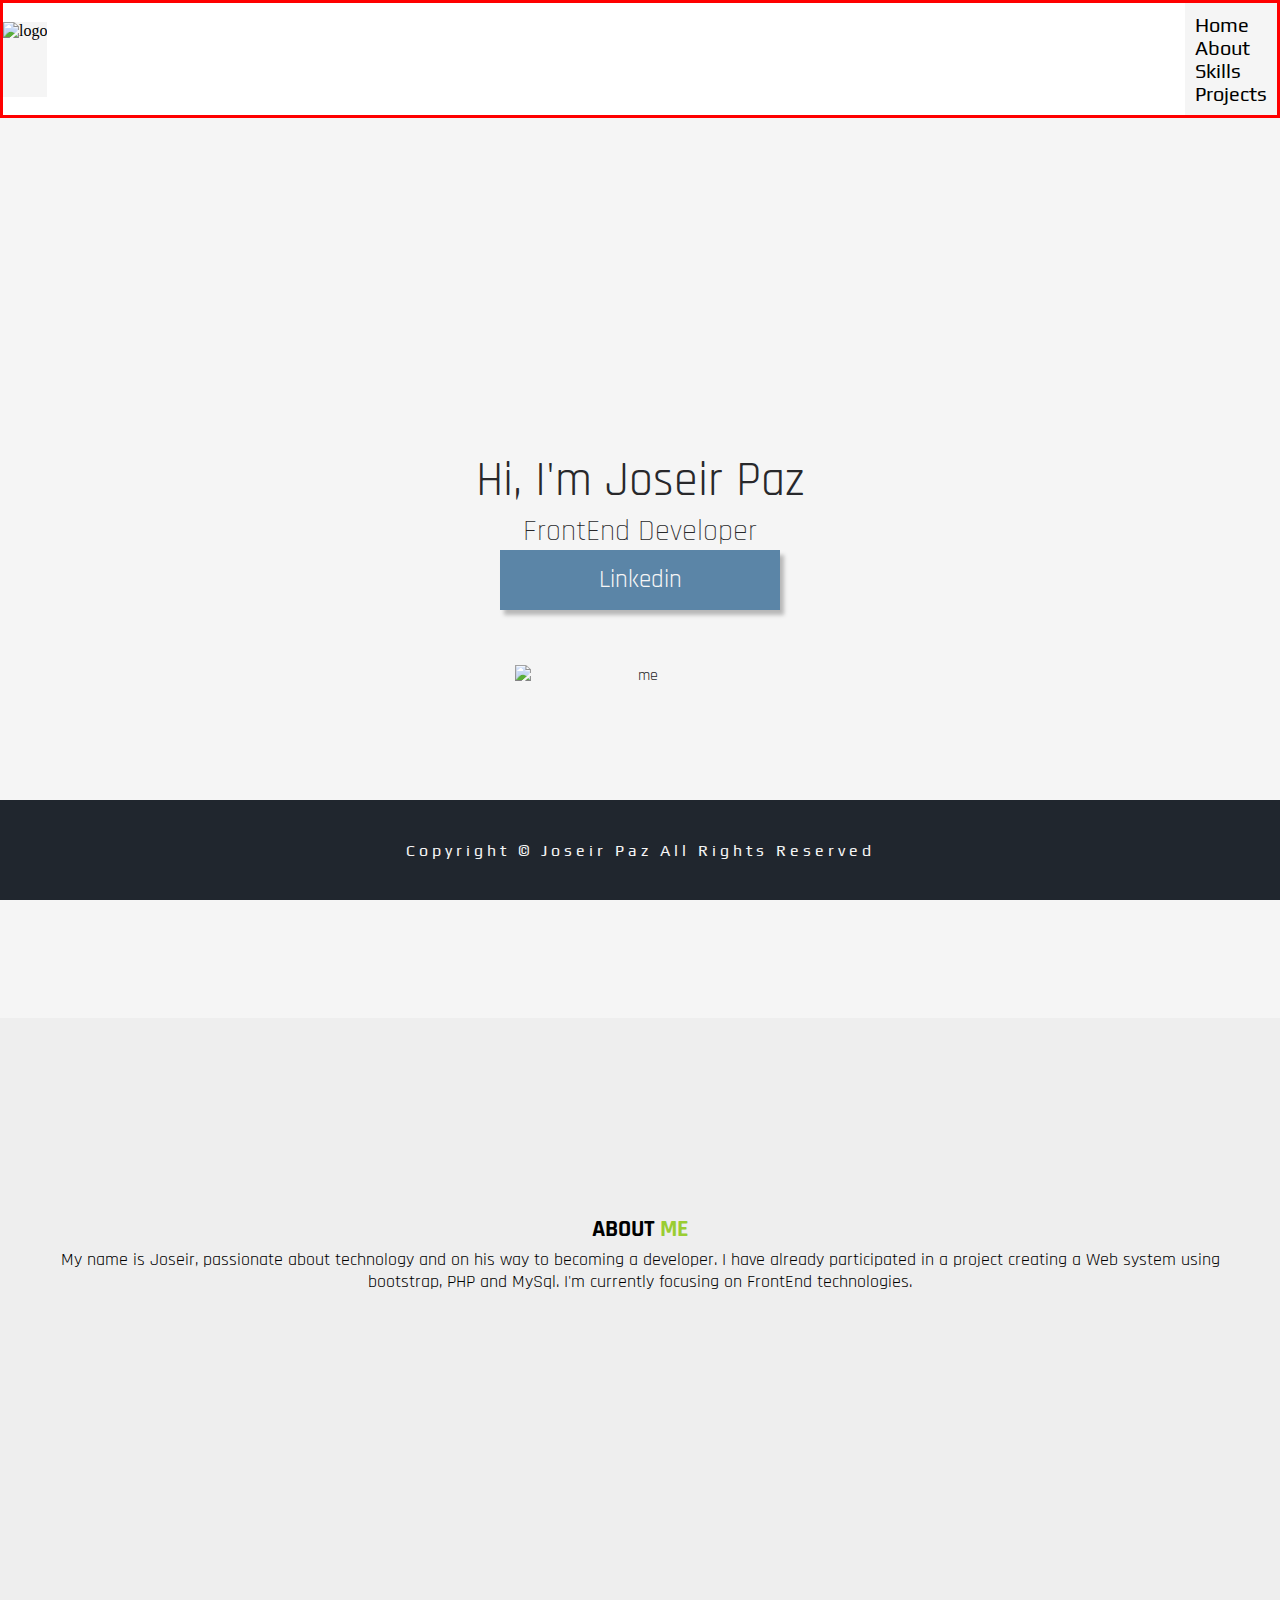
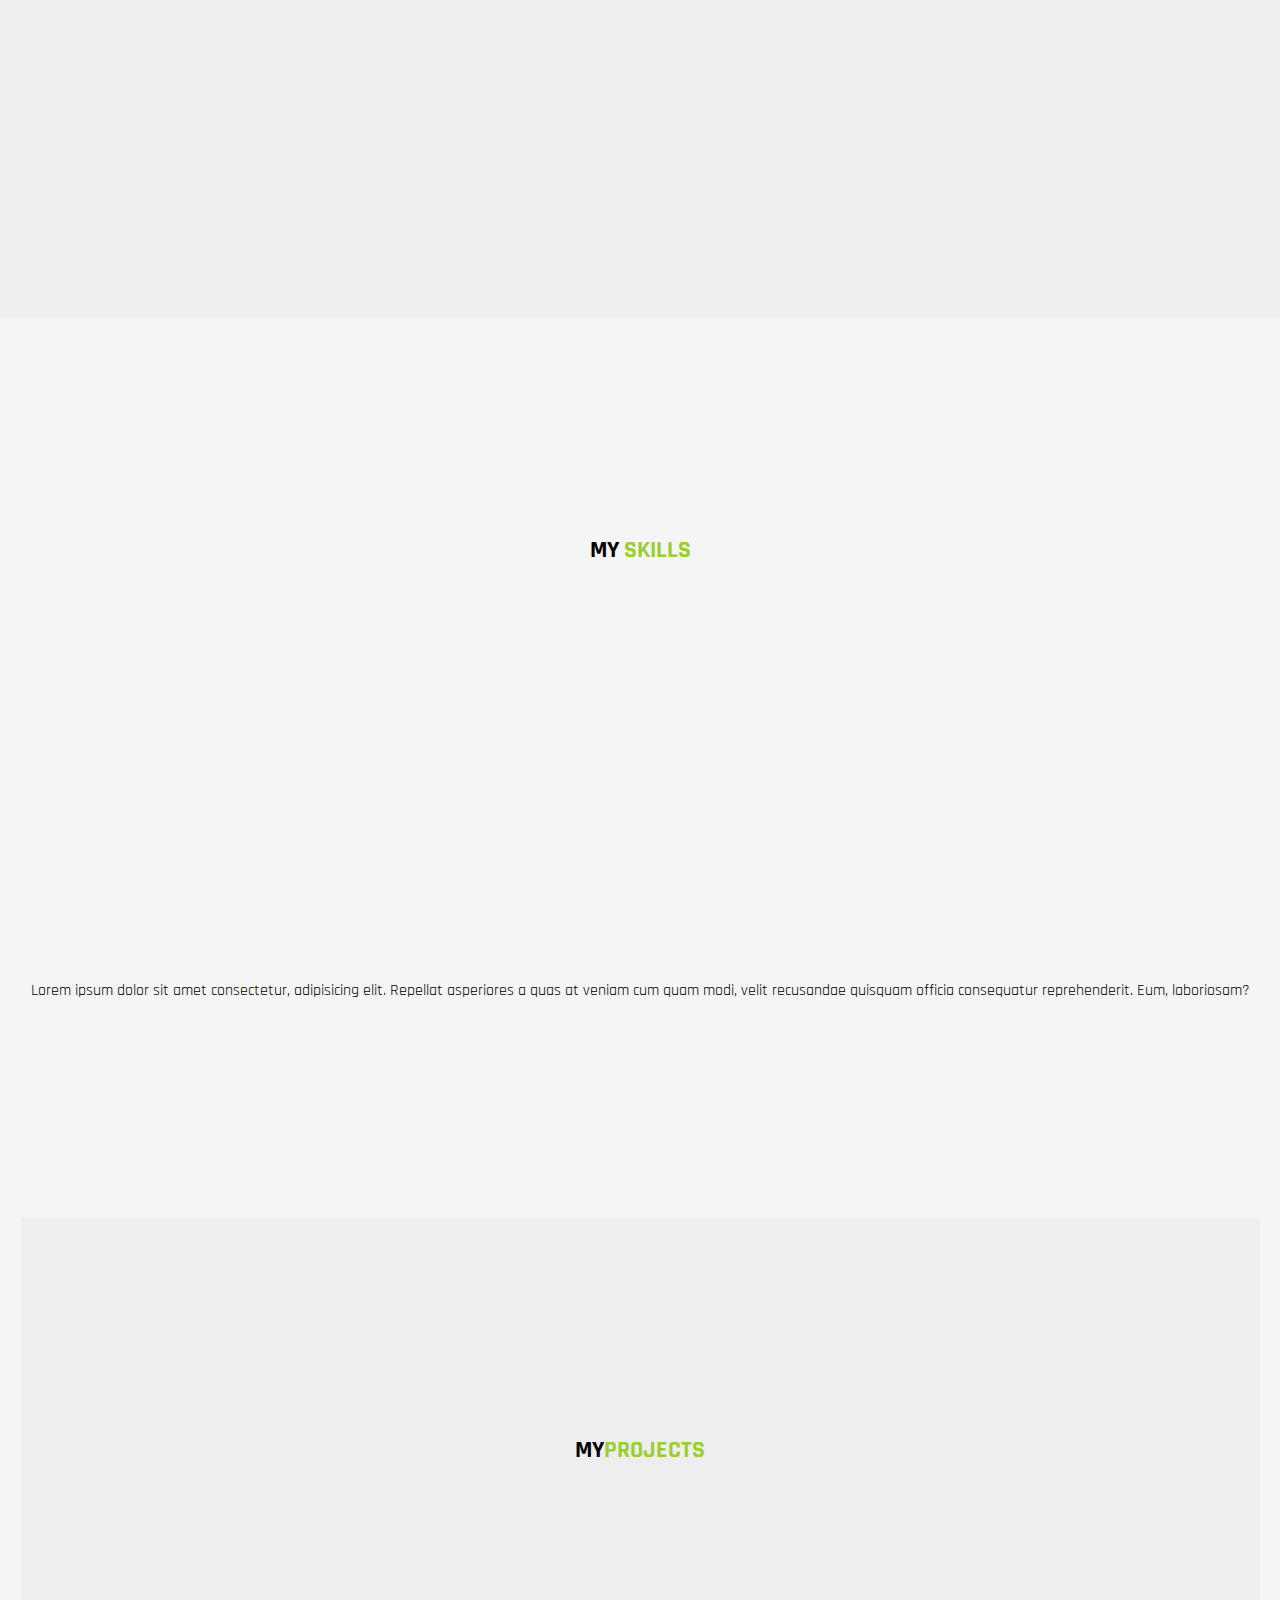
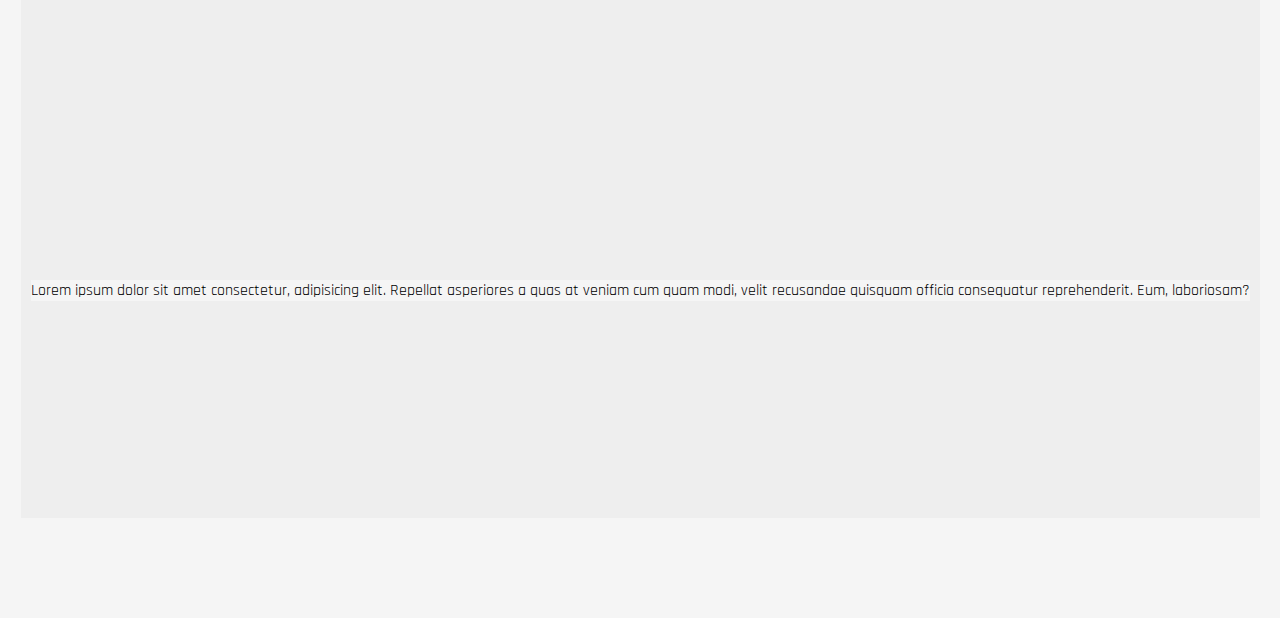
==== newProfile/index.html @ 1ae2af53 "Redoing the entire site, improving the codes and adding javascript" ====
<!DOCTYPE html>
<html lang="en">

<head>
    <meta charset="UTF-8">
    <meta http-equiv="X-UA-Compatible" content="IE=edge">
    <meta name="viewport" content="width=device-width, initial-scale=1.0">
    <!-- Font awesome -->
    <link rel="stylesheet" href="https://cdnjs.cloudflare.com/ajax/libs/font-awesome/5.14.0/css/all.min.css" />
    <!-- css -->
    <link rel="stylesheet" href="css/style.css">
    <title>Document</title>
</head>

<body>

    <!-- header -->
    <header id="home">
        <!-- navbar -->
        <nav id="nav">
            <div class="nav-center">
                <!-- nav header -->
                <div class="nav-header">
                    <img src="/img/logo.png" alt="logo" class="logo">
                    <button class="nav-toggle">
                        <i class="fas fa-bars"></i>
                    </button>
                </div>
                <!-- links -->
                <div class="links-container">
                    <ul class="links">
                        <li>
                            <a href="#home" class="scroll-link">home</a>
                        </li>
                        <li>
                            <a href="#about" class="scroll-link">about</a>
                        </li>
                        <li>
                            <a href="#skills" class="scroll-link">skills</a>
                        </li>
                        <li>
                            <a href="#projects" class="scroll-link">projects</a>
                        </li>
                    </ul>
                </div>
            </div>
        </nav>
        <!-- banner -->
        <div class="banner">
            <div class="container">
                <h1 class="name type-animation">Hi, I'm Joseir Paz</h1>
                <p class="name-subtitle">
                    FrontEnd Developer
                </p>
                <a href="#linkedin" class="scroll-link btn btn-blue">
                    linkedin
                </a>
            </div>
            <img src="/img/me.png" alt="me" class="me">
        </div>


    </header>
    <!-- CONTENT -->
    <main class="container">
        <!-- ABOUT -->
        <section id="about">
            <div class="content-about">
                <div class="title">
                    <h2 class="about-color">about <span class="about-color">me</span></h2>
                </div>
                <p class="text-about">
                    My name is Joseir, passionate about technology and on his way to
                    becoming a developer. I have already participated in a project
                    creating a Web system using bootstrap, PHP and MySql. I'm currently
                    focusing on FrontEnd technologies.
                </p>
            </div>
        </section>
        <!-- SKILLS -->
        <section id="skills">
            <div class="title">
                <h2>my <span>skills</span></h2>
            </div>
            <p>Lorem ipsum dolor sit amet consectetur, adipisicing elit. Repellat asperiores a quas at veniam cum
                quam modi, velit recusandae quisquam officia consequatur reprehenderit. Eum, laboriosam?</p>
        </section>
        <!-- PROJECTS -->
        <section id="projects">
            <div class="title">
                <h2 class="projects-color">my<span class="projects-color">projects</span></h2>
            </div>
            <p>Lorem ipsum dolor sit amet consectetur, adipisicing elit. Repellat asperiores a quas at veniam cum
                quam modi, velit recusandae quisquam officia consequatur reprehenderit. Eum, laboriosam?</p>
        </section>
    </main>
    <!-- FOOTER -->
    <footer>
        <p>
            copyright &copy; Joseir Paz <span id="date"></span>
            all rights reserved
        </p>
    </footer>
    <!-- back to top button -->
    <a class="scroll-link top-link" href="#home">
        <i class="fas fa-arrow-up"></i>
    </a>


</body>

</html>
---- newProfile/css/style.css ----
@import url("https://fonts.googleapis.com/css2?family=Play&family=Rajdhani:wght@300;400&display=swap");

* {
    text-decoration: none;
    box-sizing: border-box;
    margin: 0;
    padding: 0;
    background-color: var(--color-white);
}

:root {
    --color-white: #f5f5f5;
    --color-gray: #EEEEEE;
    --color-text-primary: #28282b;
    --color-text-secondary: #7DB9B6;
    --color-btn: #5b85a7;
    --color-black: #20262E;
    --color5: #5e6472;
    --font-primary: "Rajdhani", sans-serif;
    --font-secondary: "Play", sans-serif;
    --transition: all 0.3s linear;
}

html,
body {
    height: 100%;
}

ul {
    list-style-type: none;
}

/* HEADER */
.nav-header {
    /* background-color: blue; */
    display: flex;
    align-items: center;
    justify-content: space-between;
}

.logo {
    height: 75px;
}

.nav-toggle {
    /* background-color: chartreuse; */
    font-size: 1.5rem;
    color: var(--color-text);
    background-color: transparent;
    border-color: transparent;
    transition: var(--transition);
    cursor: pointer;
}

.nav-toggle:hover {
    color: var(--color3);
}

.links-container {
    /* background-color: red; */
    height: 0;
    overflow: hidden;
    transition: var(--transition);
}

.links {
    padding: 10px;
}

.links a {
    /* background-color: red; */
    /* border: 3px solid red; */
    color: var(--color-text);
    font-size: 20px;
    text-transform: capitalize;
    transition: var(--transition);
    font-weight: 400;
    font-family: var(--font-secondary);
}

.links a:hover {
    color: var(--color-text-secondary);
}

.banner {
    /* background-color: red; */
    min-height: 100vh;
    display: flex;
    align-items: center;
    text-align: center;
    flex-direction: column;
    justify-content: center;
    gap: 55px;
    font-family: var(--font-primary);
    color: var(--color-text-primary);
}

.container {
    display: flex;
    flex-direction: column;
    align-items: center;
}

.name {
    font-weight: 400;
    font-size: 48px !important;
    white-space: nowrap;
    overflow: hidden;
}


/* Name animation */
.type-animation {
    animation: blinkCursor 500ms steps(40) infinite normal,
        typing 2.5s steps(40) 0.5s normal both;
}

@keyframes blinkCursor {
    from {
        border-right: 2px solid var(--color-text-primary);
    }

    to {
        border-right: 2px solid transparent;
    }
}

@keyframes typing {
    from {
        width: 0;
    }

    to {
        width: 100%;
    }
}

/* end Name animation */

.name-subtitle {
    font-weight: 300;
    font-size: 30px !important;
}

.btn {
    /* background-color: var(--color-btn); */
    width: 280px;
    height: 60px;
    box-shadow: 4px 5px 4px rgba(0, 0, 0, 0.25);
    font-size: 25px;
    text-transform: capitalize;
    padding: 5px;
    transition: var(--transition);
    display: flex;
    justify-content: center;
    align-items: center;
}

.btn:hover {
    color: var(--clr-white);
    background: rgba(116, 121, 162, 0.53);
}

.btn-blue {
    background-color: var(--color-btn);
    color: var(--color-white);
}

.me {
    width: 250px;
}

/* MAIN CONTENT */
section {
    height: 100vh;
    padding: 10px;
    display: flex;
    justify-content: space-around;
    flex-direction: column;
    align-items: center;
    text-align: center;
    font-family: var(--font-primary);
}


.title h2 {
    text-align: center;
    text-transform: uppercase;
}

.title span {
    color: yellowgreen;
}

/* ABOUT */
#about {
    background-color: var(--color-gray);
}

.content-about {
    height: 60%;
    width: 95%;
    padding: 10px;
    background-color: transparent;
}

.about-color {
    background-color: var(--color-gray);
}

.text-about {
    background-color: transparent;
    height: auto;
    font-size: 1.1rem;
    padding: 5px;
}

/* SKILLS */
#skills {
    background-color: var(--color-white);
}

/* PROJECTS */
#projects {
    background-color: var(--color-gray);
}

.projects-color {
    background-color: var(--color-gray);
}

/* FOOTER */
footer {
    bottom: 0;
    position: sticky;
    background-color: var(--color-black);
    color: var(--color-white);
    height: 100px;
    display: flex;
    justify-content: space-around;
    align-items: center;
    font-family: var(--font-secondary);
}

footer p {
    background-color: var(--color-black);
    text-transform: capitalize;
    letter-spacing: 0.25rem;

}

.top-link {
    font-size: 1.25rem;
    position: fixed;
    bottom: 3rem;
    right: 3rem;
    background: var(--color-btn);
    width: 2rem;
    height: 2rem;
    display: grid;
    place-items: center;
    border-radius: 10px;
    color: red;
    animation: bounce 2s ease-in-out infinite;
    visibility: hidden;
    z-index: -100;
}



/* tablet size */
@media screen and (min-width: 768px) {
    /* nav {
        background: transparent;
    } */

    .nav-center {
        background-color: white;
        border: 3px solid red;
        width: 100vw;
        /* max-width: 1170px; */
        margin: 0 auto;
        display: flex;
        align-items: center;
        justify-content: space-between;

    }

    .nav-toggle {
        display: none;
    }

    .links-container {
        height: auto !important;
    }
}
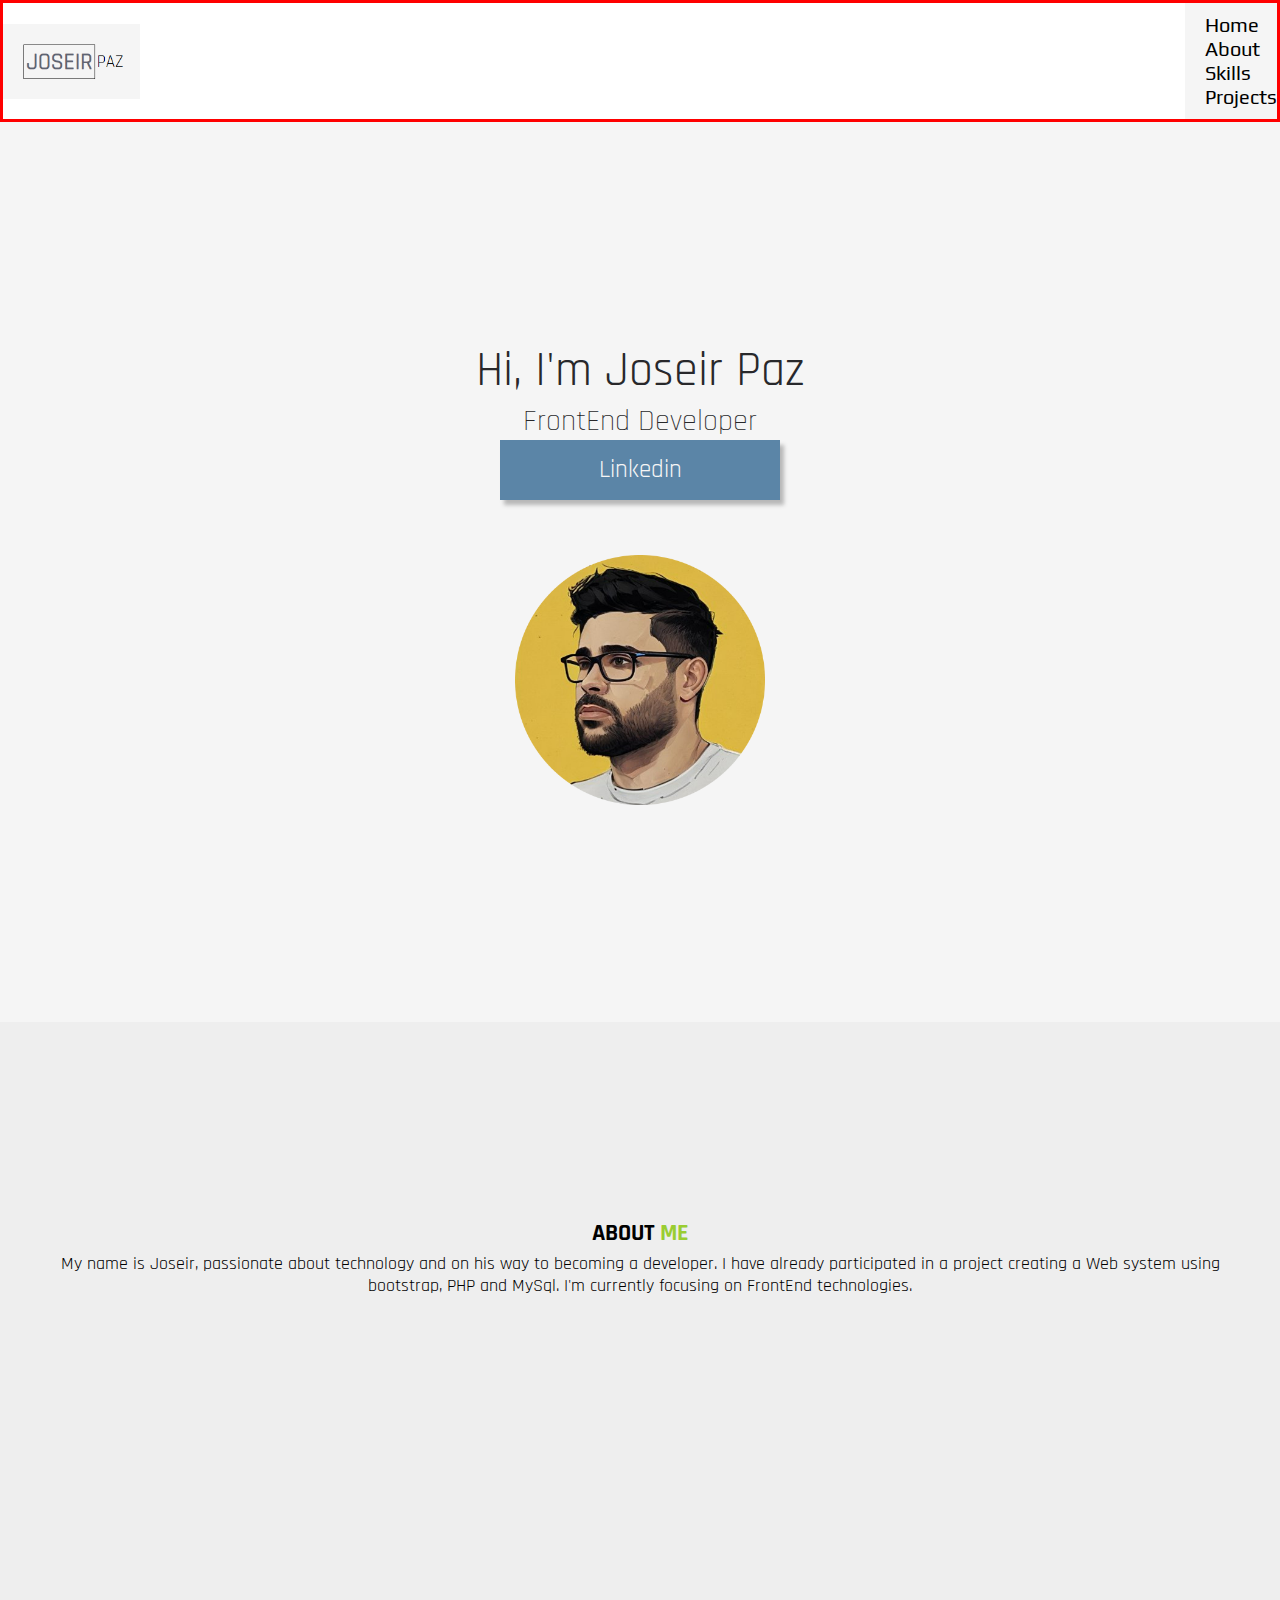
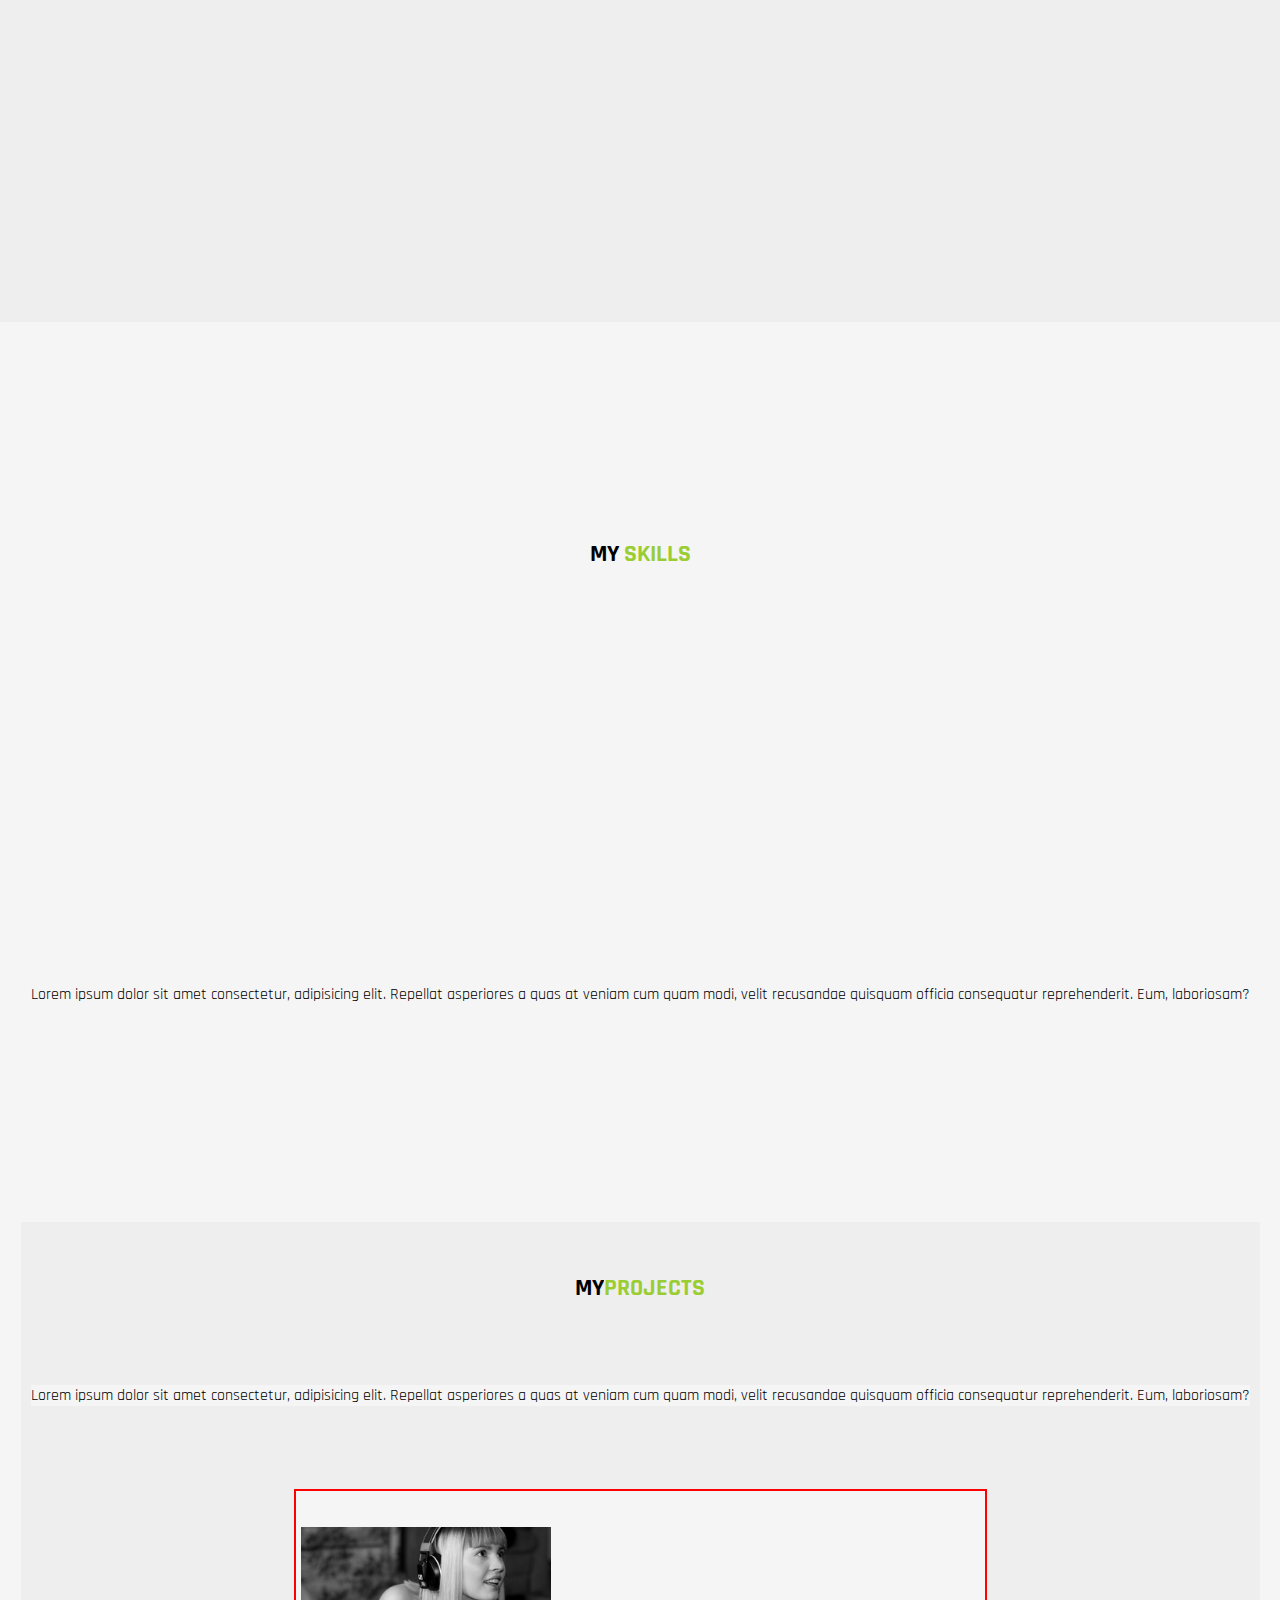
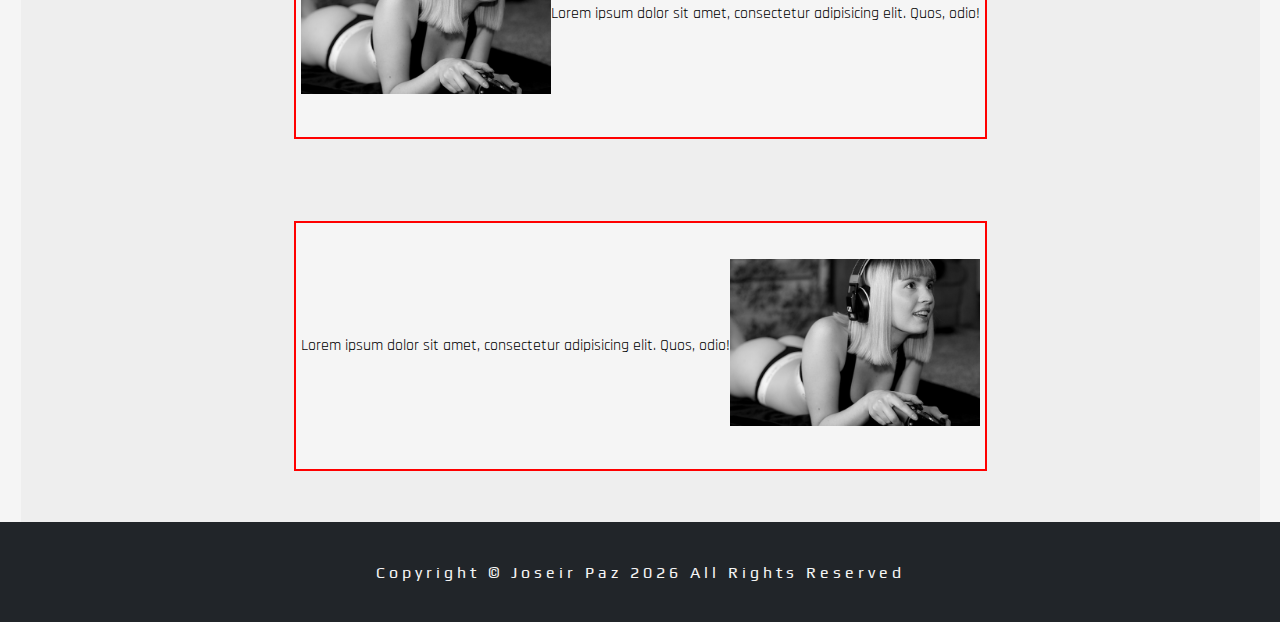
==== commit 7066c2db: "including javaScript on the page, scroll, back to top button and navbar" ====
--- a/newProfile/index.html
+++ b/newProfile/index.html
@@ -9,6 +9,9 @@
     <link rel="stylesheet" href="https://cdnjs.cloudflare.com/ajax/libs/font-awesome/5.14.0/css/all.min.css" />
     <!-- css -->
     <link rel="stylesheet" href="css/style.css">
+    <!-- favicon -->
+    <link rel="icon" type="image/png" sizes="32x32" href="../favicon/favicon-32x32.png" />
+
     <title>Document</title>
 </head>
 
@@ -21,7 +24,7 @@
             <div class="nav-center">
                 <!-- nav header -->
                 <div class="nav-header">
-                    <img src="/img/logo.png" alt="logo" class="logo">
+                    <img src="img/logo.png" alt="logo" class="logo">
                     <button class="nav-toggle">
                         <i class="fas fa-bars"></i>
                     </button>
@@ -56,7 +59,7 @@
                     linkedin
                 </a>
             </div>
-            <img src="/img/me.png" alt="me" class="me">
+            <img src="img/me.png" alt="me" class="me">
         </div>
 
 
@@ -83,7 +86,8 @@
                 <h2>my <span>skills</span></h2>
             </div>
             <p>Lorem ipsum dolor sit amet consectetur, adipisicing elit. Repellat asperiores a quas at veniam cum
-                quam modi, velit recusandae quisquam officia consequatur reprehenderit. Eum, laboriosam?</p>
+                quam modi, velit recusandae quisquam officia consequatur reprehenderit. Eum, laboriosam?
+            </p>
         </section>
         <!-- PROJECTS -->
         <section id="projects">
@@ -91,7 +95,25 @@
                 <h2 class="projects-color">my<span class="projects-color">projects</span></h2>
             </div>
             <p>Lorem ipsum dolor sit amet consectetur, adipisicing elit. Repellat asperiores a quas at veniam cum
-                quam modi, velit recusandae quisquam officia consequatur reprehenderit. Eum, laboriosam?</p>
+                quam modi, velit recusandae quisquam officia consequatur reprehenderit. Eum, laboriosam?
+            </p>
+            <div class="box-projects">
+                <div>
+                    <img src="img/image1.jpg" alt="" class="img-projects">
+                </div>
+                <div>
+                    Lorem ipsum dolor sit amet, consectetur adipisicing elit. Quos, odio!
+                </div>
+            </div>
+            <div class="box-projects box2">
+                <div>
+                    <img src="img/image1.jpg" alt="" class="img-projects">
+                </div>
+                <div>
+                    Lorem ipsum dolor sit amet, consectetur adipisicing elit. Quos, odio!
+                </div>
+            </div>
+
         </section>
     </main>
     <!-- FOOTER -->
@@ -106,7 +128,7 @@
         <i class="fas fa-arrow-up"></i>
     </a>
 
-
+    <script src="js/app.js"></script>
 </body>
 
 </html>--- a/newProfile/css/style.css
+++ b/newProfile/css/style.css
@@ -14,7 +14,7 @@
     --color-text-primary: #28282b;
     --color-text-secondary: #7DB9B6;
     --color-btn: #5b85a7;
-    --color-black: #20262E;
+    --color-black: #212529;
     --color5: #5e6472;
     --font-primary: "Rajdhani", sans-serif;
     --font-secondary: "Play", sans-serif;
@@ -24,6 +24,7 @@
 html,
 body {
     height: 100%;
+    scroll-behavior: smooth;
 }
 
 ul {
@@ -31,6 +32,14 @@
 }
 
 /* HEADER */
+.fixed-nav {
+    position: fixed;
+    top: 0;
+    left: 0;
+    width: 100%;
+    background-color: royalblue;
+}
+
 .nav-header {
     /* background-color: blue; */
     display: flex;
@@ -76,6 +85,9 @@
     transition: var(--transition);
     font-weight: 400;
     font-family: var(--font-secondary);
+    position: relative;
+    left: 10px;
+    line-height: 24px;
 }
 
 .links a:hover {
@@ -108,6 +120,25 @@
     overflow: hidden;
 }
 
+.box-projects {
+    display: flex;
+    align-items: center;
+    justify-content: space-around;
+    height: 250px;
+    padding: 5px;
+
+
+    border: 2px solid red;
+}
+
+.box2 {
+    display: flex;
+    flex-direction: row-reverse;
+}
+
+.img-projects {
+    width: 250px;
+}
 
 /* Name animation */
 .type-animation {
@@ -215,6 +246,8 @@
     padding: 5px;
 }
 
+
+
 /* SKILLS */
 #skills {
     background-color: var(--color-white);
@@ -232,7 +265,6 @@
 /* FOOTER */
 footer {
     bottom: 0;
-    position: sticky;
     background-color: var(--color-black);
     color: var(--color-white);
     height: 100px;
@@ -247,6 +279,10 @@
     text-transform: capitalize;
     letter-spacing: 0.25rem;
 
+}
+
+#date {
+    background-color: var(--color-black);
 }
 
 .top-link {
@@ -254,18 +290,36 @@
     position: fixed;
     bottom: 3rem;
     right: 3rem;
-    background: var(--color-btn);
+    background: var(--color-white);
     width: 2rem;
     height: 2rem;
     display: grid;
     place-items: center;
     border-radius: 10px;
-    color: red;
+    color: var(--color-black);
     animation: bounce 2s ease-in-out infinite;
     visibility: hidden;
     z-index: -100;
 }
 
+.show-link {
+    visibility: visible;
+    z-index: 100;
+}
+
+@keyframes bounce {
+    0% {
+        transform: scale(1);
+    }
+
+    50% {
+        transform: scale(1.5);
+    }
+
+    100% {
+        transform: scale(1);
+    }
+}
 
 
 /* tablet size */
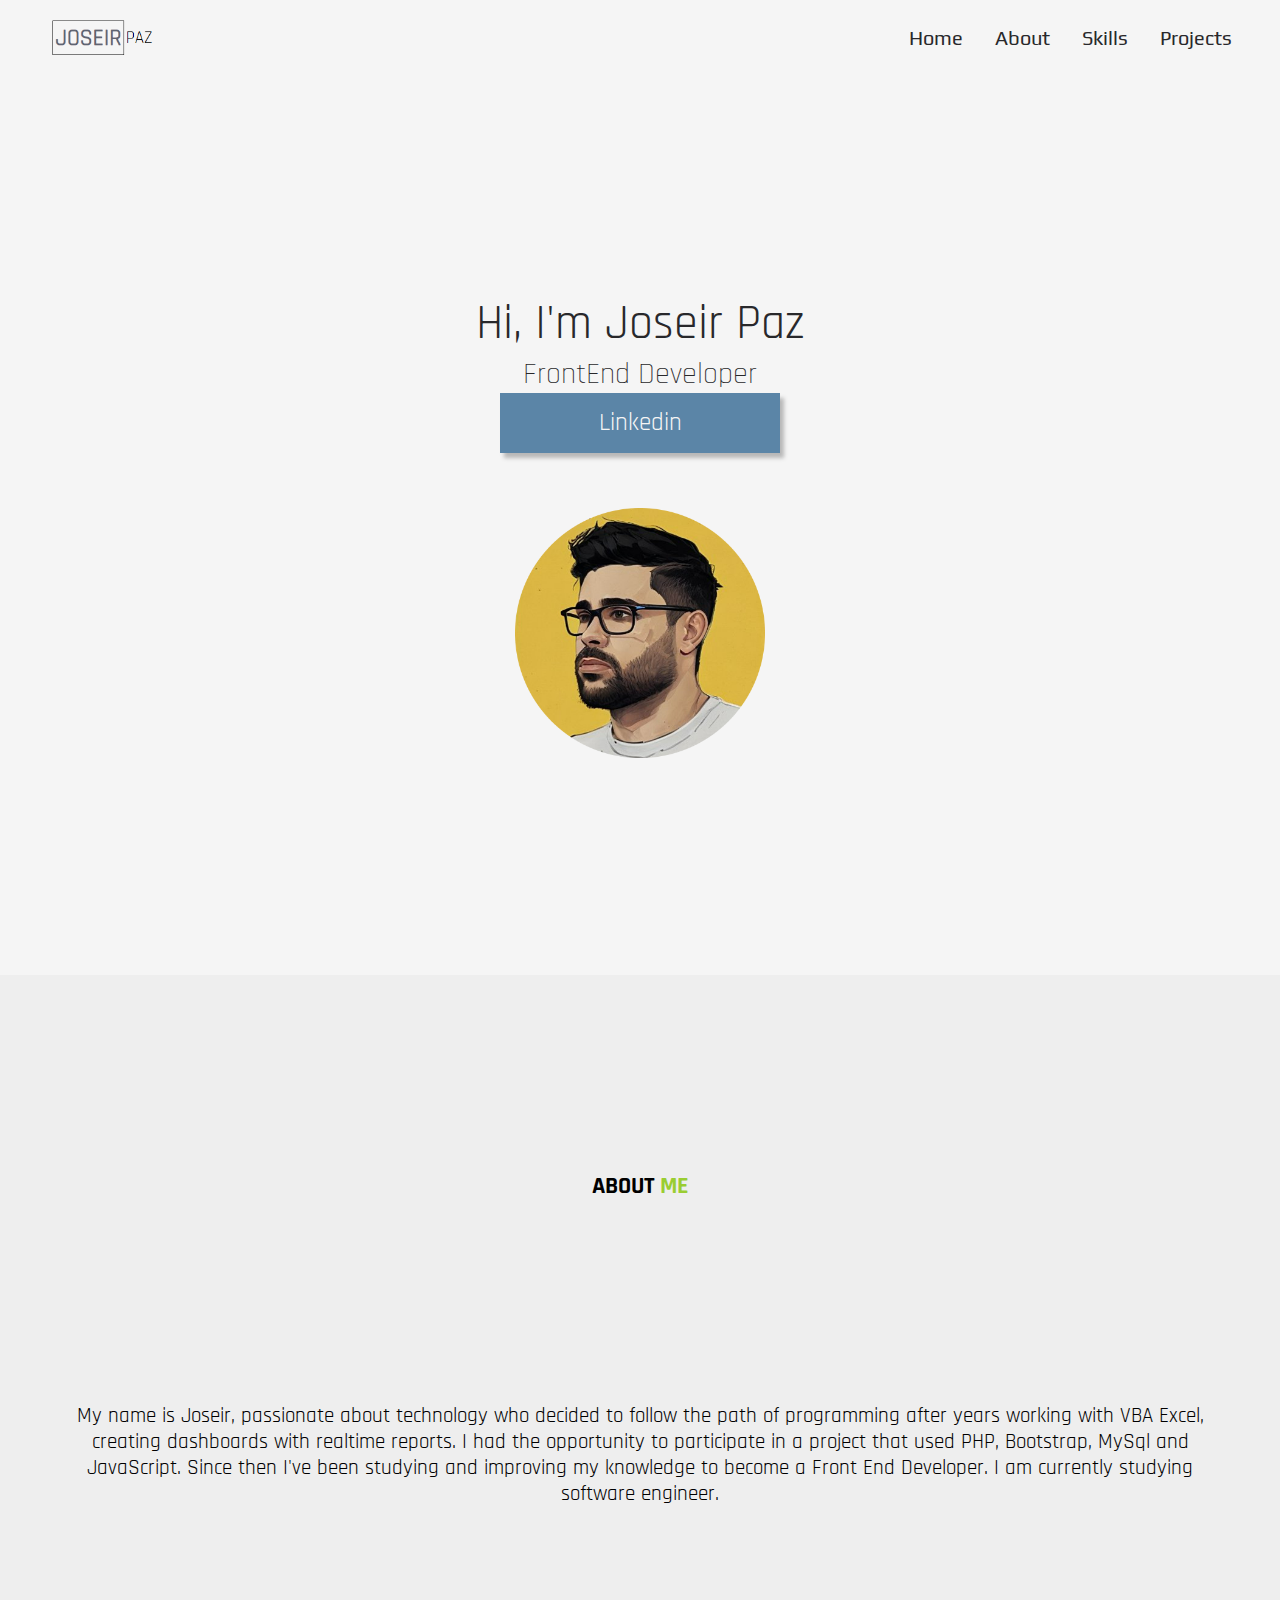
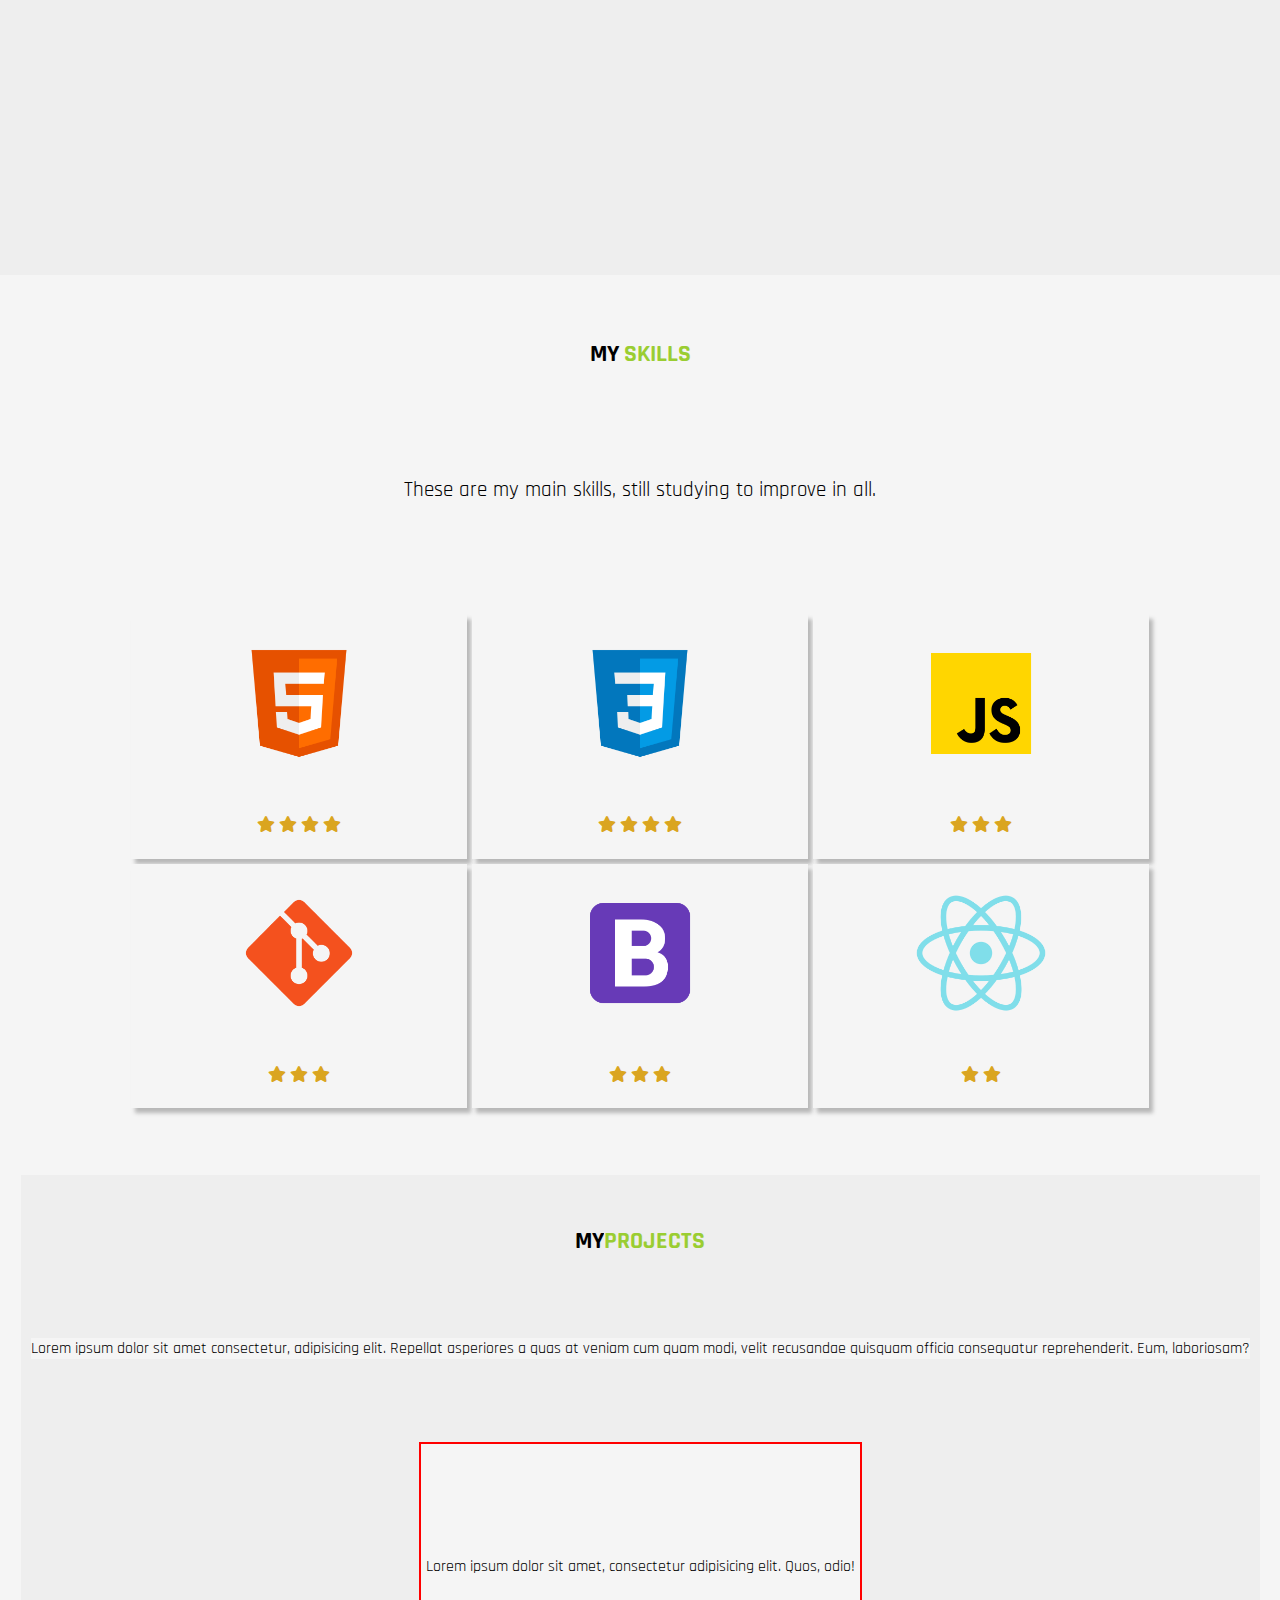
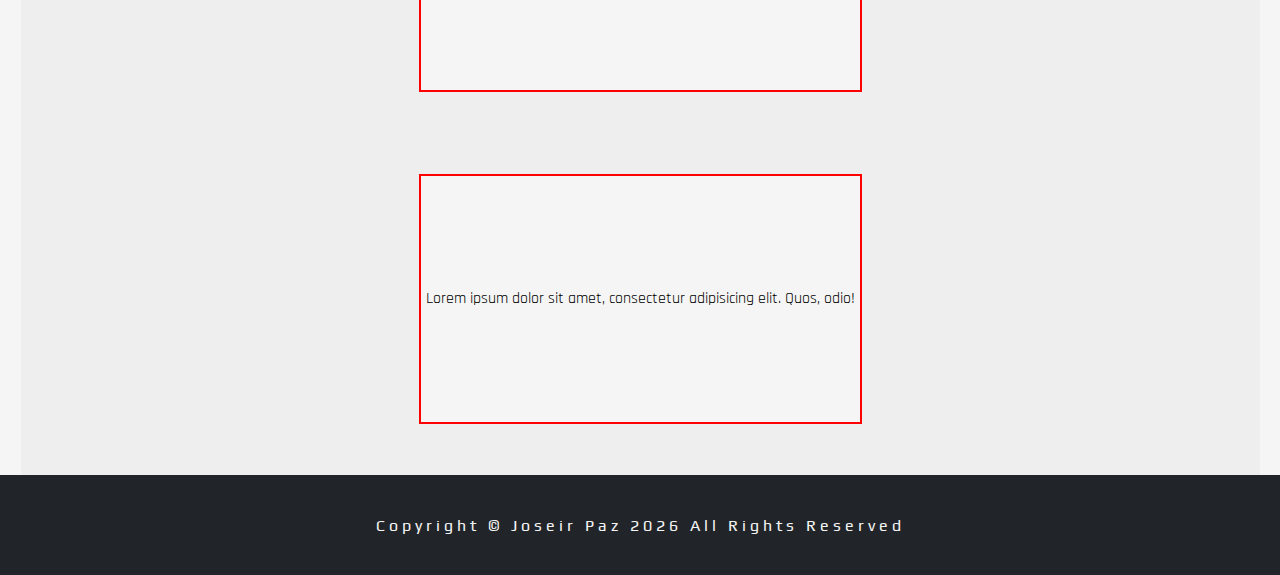
==== commit c4306398: "Styling skills section" ====
--- a/newProfile/index.html
+++ b/newProfile/index.html
@@ -12,7 +12,7 @@
     <!-- favicon -->
     <link rel="icon" type="image/png" sizes="32x32" href="../favicon/favicon-32x32.png" />
 
-    <title>Document</title>
+    <title>Joseir Paz</title>
 </head>
 
 <body>
@@ -73,11 +73,15 @@
                     <h2 class="about-color">about <span class="about-color">me</span></h2>
                 </div>
                 <p class="text-about">
-                    My name is Joseir, passionate about technology and on his way to
-                    becoming a developer. I have already participated in a project
-                    creating a Web system using bootstrap, PHP and MySql. I'm currently
-                    focusing on FrontEnd technologies.
+                    My name is Joseir, passionate about technology who decided to follow the path of programming after
+                    years working with VBA Excel, creating dashboards with realtime reports.
+                    I had the opportunity to participate in a project that used PHP, Bootstrap, MySql and JavaScript.
+                    Since then I've been studying and improving my knowledge to become a Front End Developer.
+
+
+                    I am currently studying software engineer.
                 </p>
+                <!-- <img src="img/img2.jpg" alt=""> -->
             </div>
         </section>
         <!-- SKILLS -->
@@ -85,9 +89,60 @@
             <div class="title">
                 <h2>my <span>skills</span></h2>
             </div>
-            <p>Lorem ipsum dolor sit amet consectetur, adipisicing elit. Repellat asperiores a quas at veniam cum
-                quam modi, velit recusandae quisquam officia consequatur reprehenderit. Eum, laboriosam?
+            <p class="text-skills">These are my main skills, still studying to improve in all.
             </p>
+            <div class="skills-box">
+                <div class="card-skills">
+                    <img src="/newProfile/img/html.png" alt="" class="skills-img">
+                    <div>
+                        <i class="fas fa-star"></i>
+                        <i class="fas fa-star"></i>
+                        <i class="fas fa-star"></i>
+                        <i class="fas fa-star"></i>
+                    </div>
+                </div>
+                <div class="card-skills">
+                    <img src="/newProfile/img/css.png" alt="" class="skills-img">
+                    <div>
+                        <i class="fas fa-star"></i>
+                        <i class="fas fa-star"></i>
+                        <i class="fas fa-star"></i>
+                        <i class="fas fa-star"></i>
+                    </div>
+                </div>
+                <div class="card-skills">
+                    <img src="/newProfile/img/javascript.png" alt="" class="skills-img">
+                    <div>
+                        <i class="fas fa-star"></i>
+                        <i class="fas fa-star"></i>
+                        <i class="fas fa-star"></i>
+                    </div>
+                </div>
+                <div class="card-skills">
+                    <img src="/newProfile/img/git.png" alt="" class="skills-img">
+                    <div>
+                        <i class="fas fa-star"></i>
+                        <i class="fas fa-star"></i>
+                        <i class="fas fa-star"></i>
+                    </div>
+                </div>
+                <div class="card-skills">
+                    <img src="/newProfile/img/bootstrap.png" alt="" class="skills-img">
+                    <div>
+                        <i class="fas fa-star"></i>
+                        <i class="fas fa-star"></i>
+                        <i class="fas fa-star"></i>
+                    </div>
+                </div>
+                <div class="card-skills">
+                    <img src="/newProfile/img/react.png" alt="" class="skills-img">
+                    <div>
+                        <i class="fas fa-star"></i>
+                        <i class="fas fa-star"></i>
+                    </div>
+
+                </div>
+            </div>
         </section>
         <!-- PROJECTS -->
         <section id="projects">
--- a/newProfile/css/style.css
+++ b/newProfile/css/style.css
@@ -14,6 +14,8 @@
     --color-text-primary: #28282b;
     --color-text-secondary: #7DB9B6;
     --color-btn: #5b85a7;
+    --color-btn2: hsla(182, 63%, 54%);
+
     --color-black: #212529;
     --color5: #5e6472;
     --font-primary: "Rajdhani", sans-serif;
@@ -37,7 +39,7 @@
     top: 0;
     left: 0;
     width: 100%;
-    background-color: royalblue;
+    background-color: var(--color-white);
 }
 
 .nav-header {
@@ -92,6 +94,11 @@
 
 .links a:hover {
     color: var(--color-text-secondary);
+    /* transform: scale(1); */
+    text-transform: uppercase;
+    transition: var(--transition);
+
+
 }
 
 .banner {
@@ -241,16 +248,52 @@
 
 .text-about {
     background-color: transparent;
-    height: auto;
-    font-size: 1.1rem;
+    height: 100%;
+    font-size: 1.3rem;
     padding: 5px;
-}
-
+    display: flex;
+    align-items: center;
+    text-align: center;
+
+}
 
 
 /* SKILLS */
 #skills {
     background-color: var(--color-white);
+}
+
+.text-skills {
+    font-size: 1.3rem;
+}
+
+
+.skills-box {
+    /* border: red 3px solid; */
+    width: 80vw;
+    height: 500px;
+    display: flex;
+    justify-content: space-around;
+    flex-wrap: wrap;
+    padding: 3px;
+    gap: 5px;
+}
+
+.card-skills {
+    width: 33%;
+    display: flex;
+    justify-content: space-around;
+    flex-direction: column;
+    align-items: center;
+    box-shadow: 4px 5px 4px rgba(0, 0, 0, 0.25);
+}
+
+.fa-star {
+    color: goldenrod;
+}
+
+.skills-img {
+    width: 40%;
 }
 
 /* PROJECTS */
@@ -285,23 +328,28 @@
     background-color: var(--color-black);
 }
 
+/* back to top button */
 .top-link {
     font-size: 1.25rem;
     position: fixed;
     bottom: 3rem;
     right: 3rem;
-    background: var(--color-white);
+    background: var(--color-btn2);
     width: 2rem;
     height: 2rem;
     display: grid;
     place-items: center;
     border-radius: 10px;
-    color: var(--color-black);
+    color: var(--color-white);
     animation: bounce 2s ease-in-out infinite;
     visibility: hidden;
     z-index: -100;
 }
 
+a i {
+    background-color: var(--color-btn2);
+}
+
 .show-link {
     visibility: visible;
     z-index: 100;
@@ -324,14 +372,14 @@
 
 /* tablet size */
 @media screen and (min-width: 768px) {
-    /* nav {
+    nav {
         background: transparent;
-    } */
+    }
 
     .nav-center {
-        background-color: white;
-        border: 3px solid red;
-        width: 100vw;
+        background-color: transparent;
+        /* border: 3px solid red; */
+        width: 95vw;
         /* max-width: 1170px; */
         margin: 0 auto;
         display: flex;
@@ -340,6 +388,10 @@
 
     }
 
+    .nav-header {
+        padding: 0;
+    }
+
     .nav-toggle {
         display: none;
     }
@@ -347,4 +399,18 @@
     .links-container {
         height: auto !important;
     }
+
+    .links {
+        display: flex;
+    }
+
+    .links a {
+        background-color: transparent;
+        text-transform: capitalize;
+        transition: var(--transition);
+        display: block;
+        color: var(--color-text-primary);
+        margin: 0 1rem;
+
+    }
 }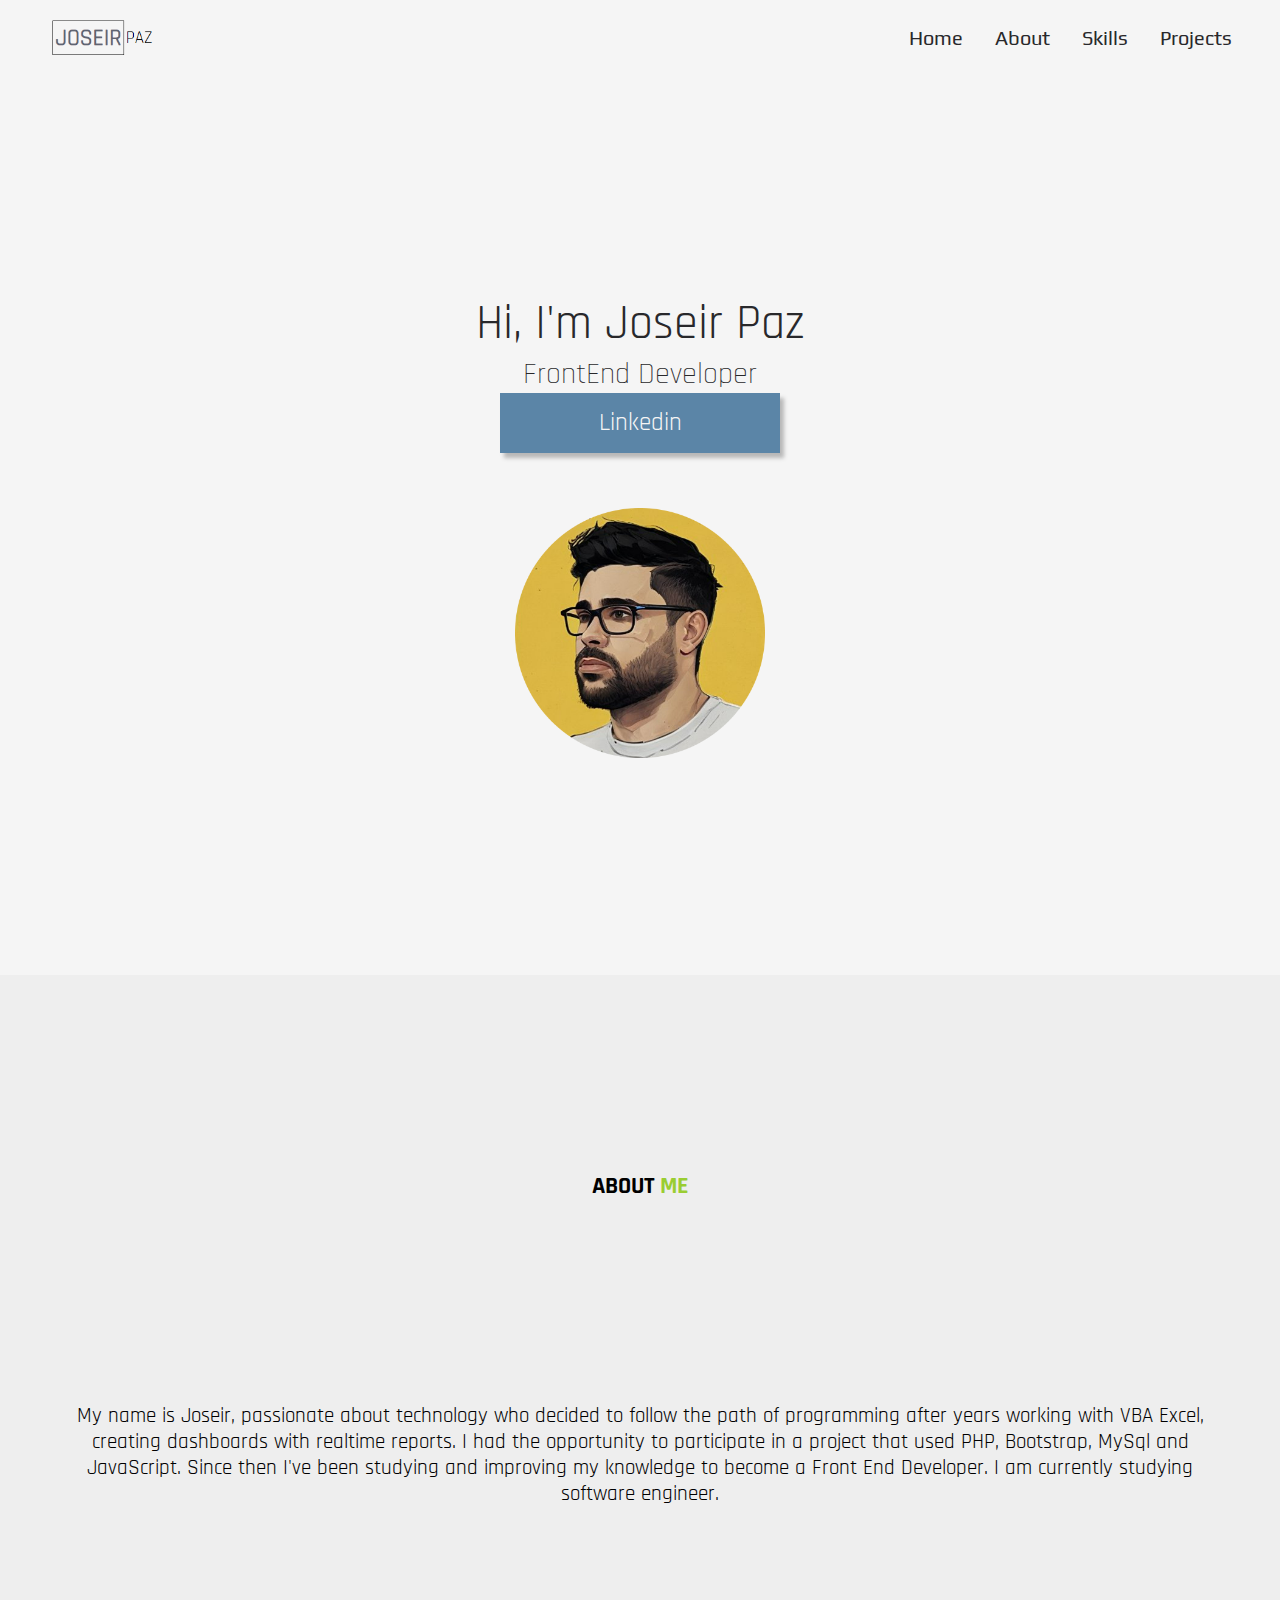
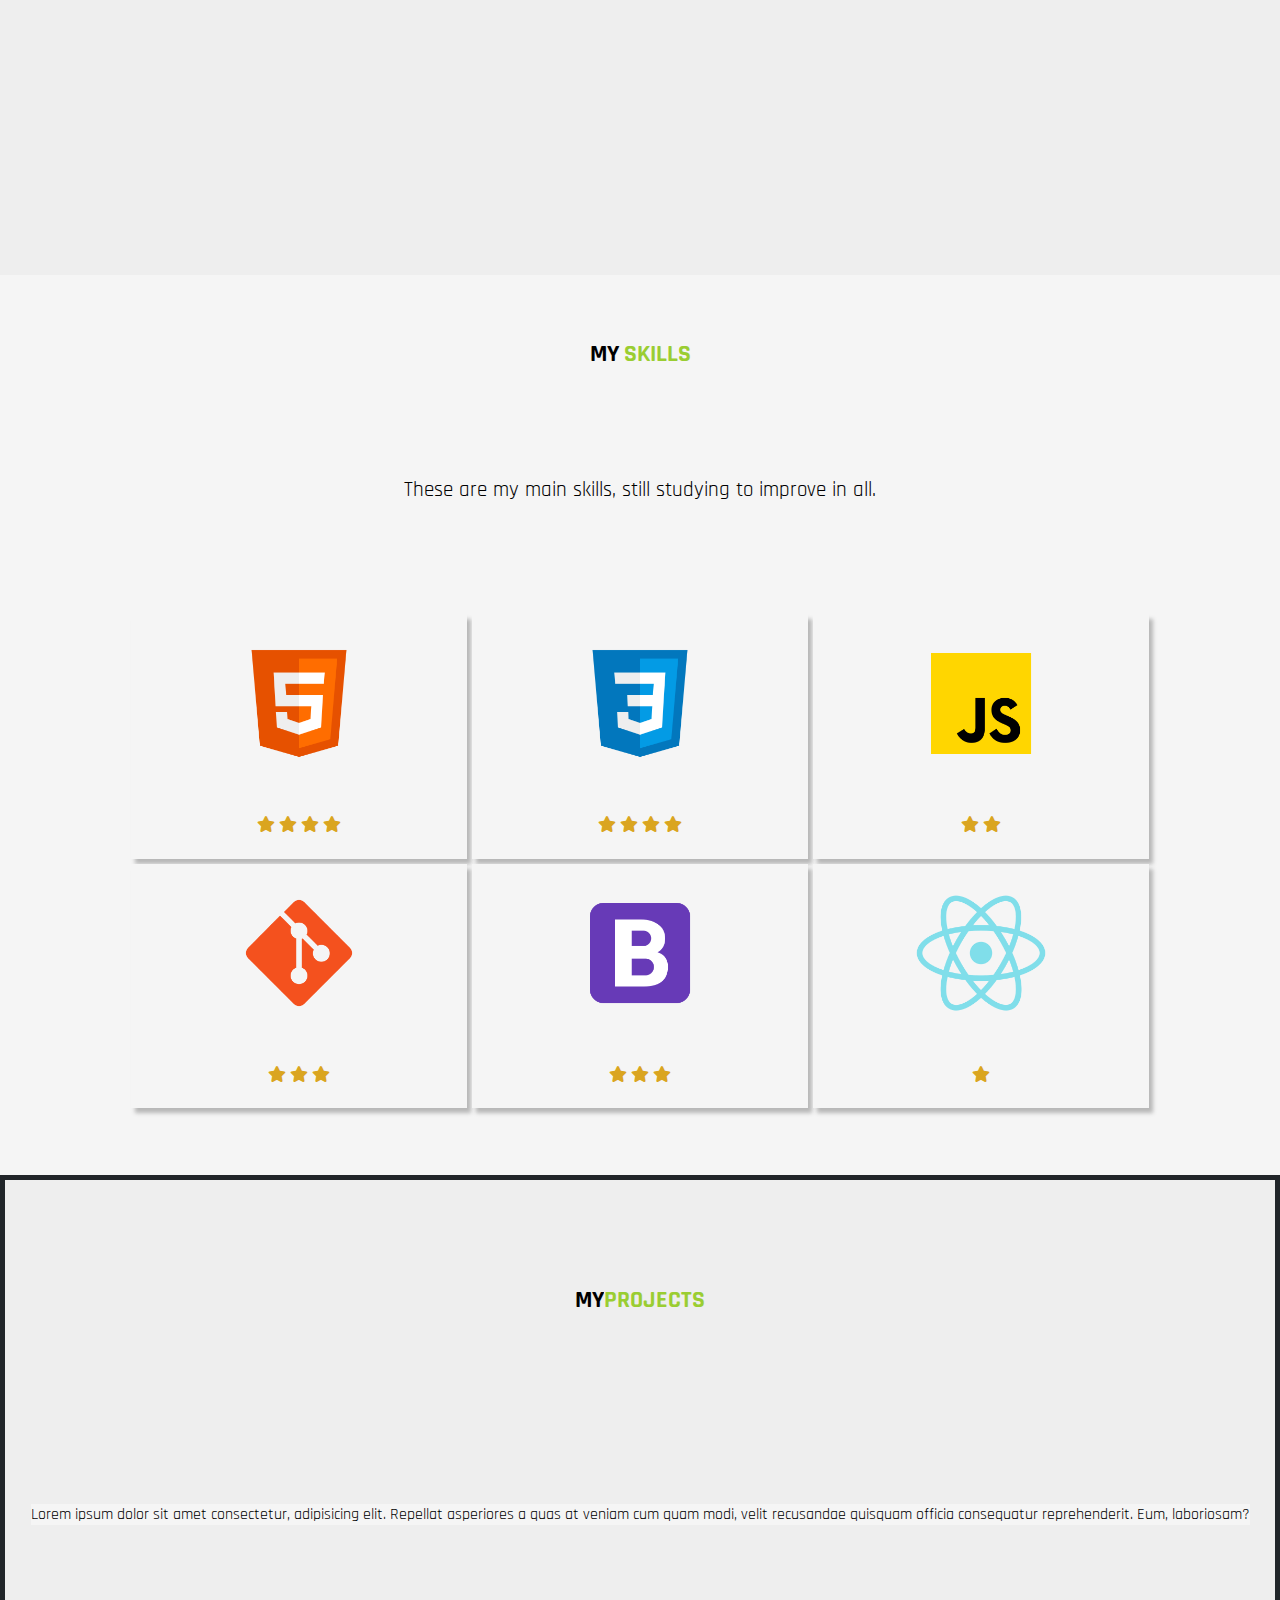
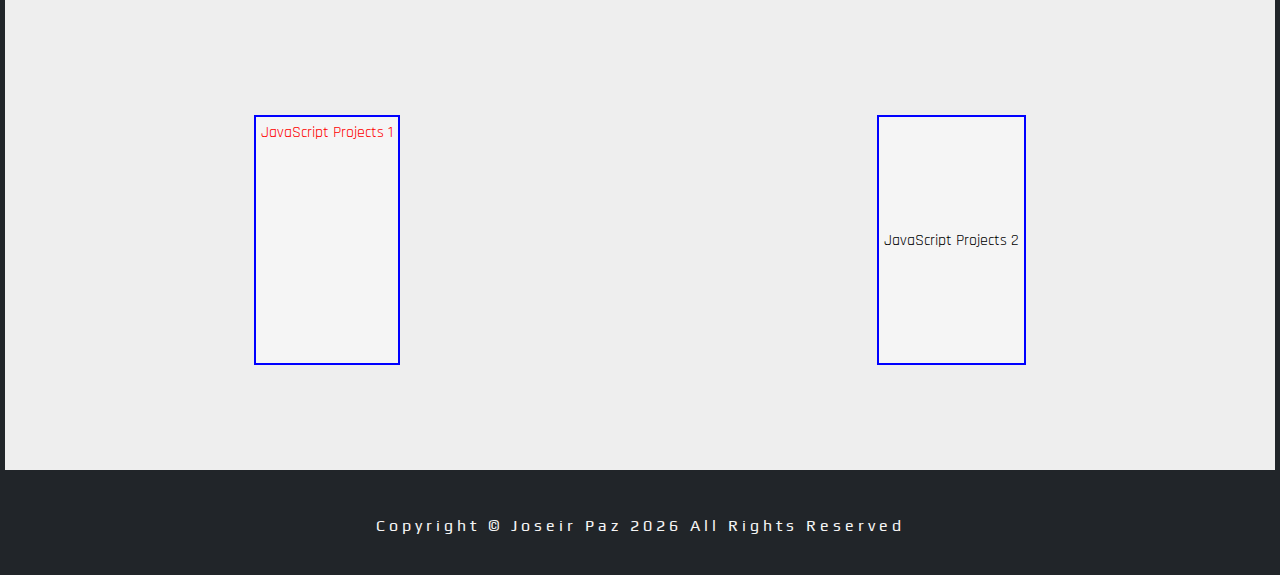
==== commit 6d5dfe93: "update projects section" ====
--- a/newProfile/index.html
+++ b/newProfile/index.html
@@ -93,7 +93,7 @@
             </p>
             <div class="skills-box">
                 <div class="card-skills">
-                    <img src="/newProfile/img/html.png" alt="" class="skills-img">
+                    <img src="img/html.png" alt="" class="skills-img">
                     <div>
                         <i class="fas fa-star"></i>
                         <i class="fas fa-star"></i>
@@ -102,7 +102,7 @@
                     </div>
                 </div>
                 <div class="card-skills">
-                    <img src="/newProfile/img/css.png" alt="" class="skills-img">
+                    <img src="img/css.png" alt="" class="skills-img">
                     <div>
                         <i class="fas fa-star"></i>
                         <i class="fas fa-star"></i>
@@ -111,7 +111,14 @@
                     </div>
                 </div>
                 <div class="card-skills">
-                    <img src="/newProfile/img/javascript.png" alt="" class="skills-img">
+                    <img src="img/javascript.png" alt="" class="skills-img">
+                    <div>
+                        <i class="fas fa-star"></i>
+                        <i class="fas fa-star"></i>
+                    </div>
+                </div>
+                <div class="card-skills">
+                    <img src="img/git.png" alt="" class="skills-img">
                     <div>
                         <i class="fas fa-star"></i>
                         <i class="fas fa-star"></i>
@@ -119,7 +126,7 @@
                     </div>
                 </div>
                 <div class="card-skills">
-                    <img src="/newProfile/img/git.png" alt="" class="skills-img">
+                    <img src="img/bootstrap.png" alt="" class="skills-img">
                     <div>
                         <i class="fas fa-star"></i>
                         <i class="fas fa-star"></i>
@@ -127,17 +134,8 @@
                     </div>
                 </div>
                 <div class="card-skills">
-                    <img src="/newProfile/img/bootstrap.png" alt="" class="skills-img">
+                    <img src="img/react.png" alt="" class="skills-img">
                     <div>
-                        <i class="fas fa-star"></i>
-                        <i class="fas fa-star"></i>
-                        <i class="fas fa-star"></i>
-                    </div>
-                </div>
-                <div class="card-skills">
-                    <img src="/newProfile/img/react.png" alt="" class="skills-img">
-                    <div>
-                        <i class="fas fa-star"></i>
                         <i class="fas fa-star"></i>
                     </div>
 
@@ -153,20 +151,12 @@
                 quam modi, velit recusandae quisquam officia consequatur reprehenderit. Eum, laboriosam?
             </p>
             <div class="box-projects">
-                <div>
-                    <img src="img/image1.jpg" alt="" class="img-projects">
-                </div>
-                <div>
-                    Lorem ipsum dolor sit amet, consectetur adipisicing elit. Quos, odio!
-                </div>
+                <a href="https://joseircavassani.github.io/JavaScriptProjects/" target="_blank"
+                    class="btn-projects">JavaScript Projects
+                    1</a>
             </div>
-            <div class="box-projects box2">
-                <div>
-                    <img src="img/image1.jpg" alt="" class="img-projects">
-                </div>
-                <div>
-                    Lorem ipsum dolor sit amet, consectetur adipisicing elit. Quos, odio!
-                </div>
+            <div class="box-projects">
+                <p class="text-box-projects">JavaScript Projects 2</p>
             </div>
 
         </section>
--- a/newProfile/css/style.css
+++ b/newProfile/css/style.css
@@ -127,21 +127,6 @@
     overflow: hidden;
 }
 
-.box-projects {
-    display: flex;
-    align-items: center;
-    justify-content: space-around;
-    height: 250px;
-    padding: 5px;
-
-
-    border: 2px solid red;
-}
-
-.box2 {
-    display: flex;
-    flex-direction: row-reverse;
-}
 
 .img-projects {
     width: 250px;
@@ -299,6 +284,32 @@
 /* PROJECTS */
 #projects {
     background-color: var(--color-gray);
+    border: 5px #212529 solid;
+    padding: 10px;
+    display: flex;
+    flex-wrap: wrap;
+    flex-direction: row;
+}
+
+.box-projects {
+    display: flex;
+    align-items: center;
+    justify-content: space-around;
+    height: 250px;
+    padding: 5px;
+
+
+    border: 2px solid blue;
+}
+
+.box-projects:hover {
+    background-color: rgba(116, 121, 162, 0.53);
+}
+
+.btn-projects {
+    color: red;
+    width: 100%;
+    height: 100%;
 }
 
 .projects-color {
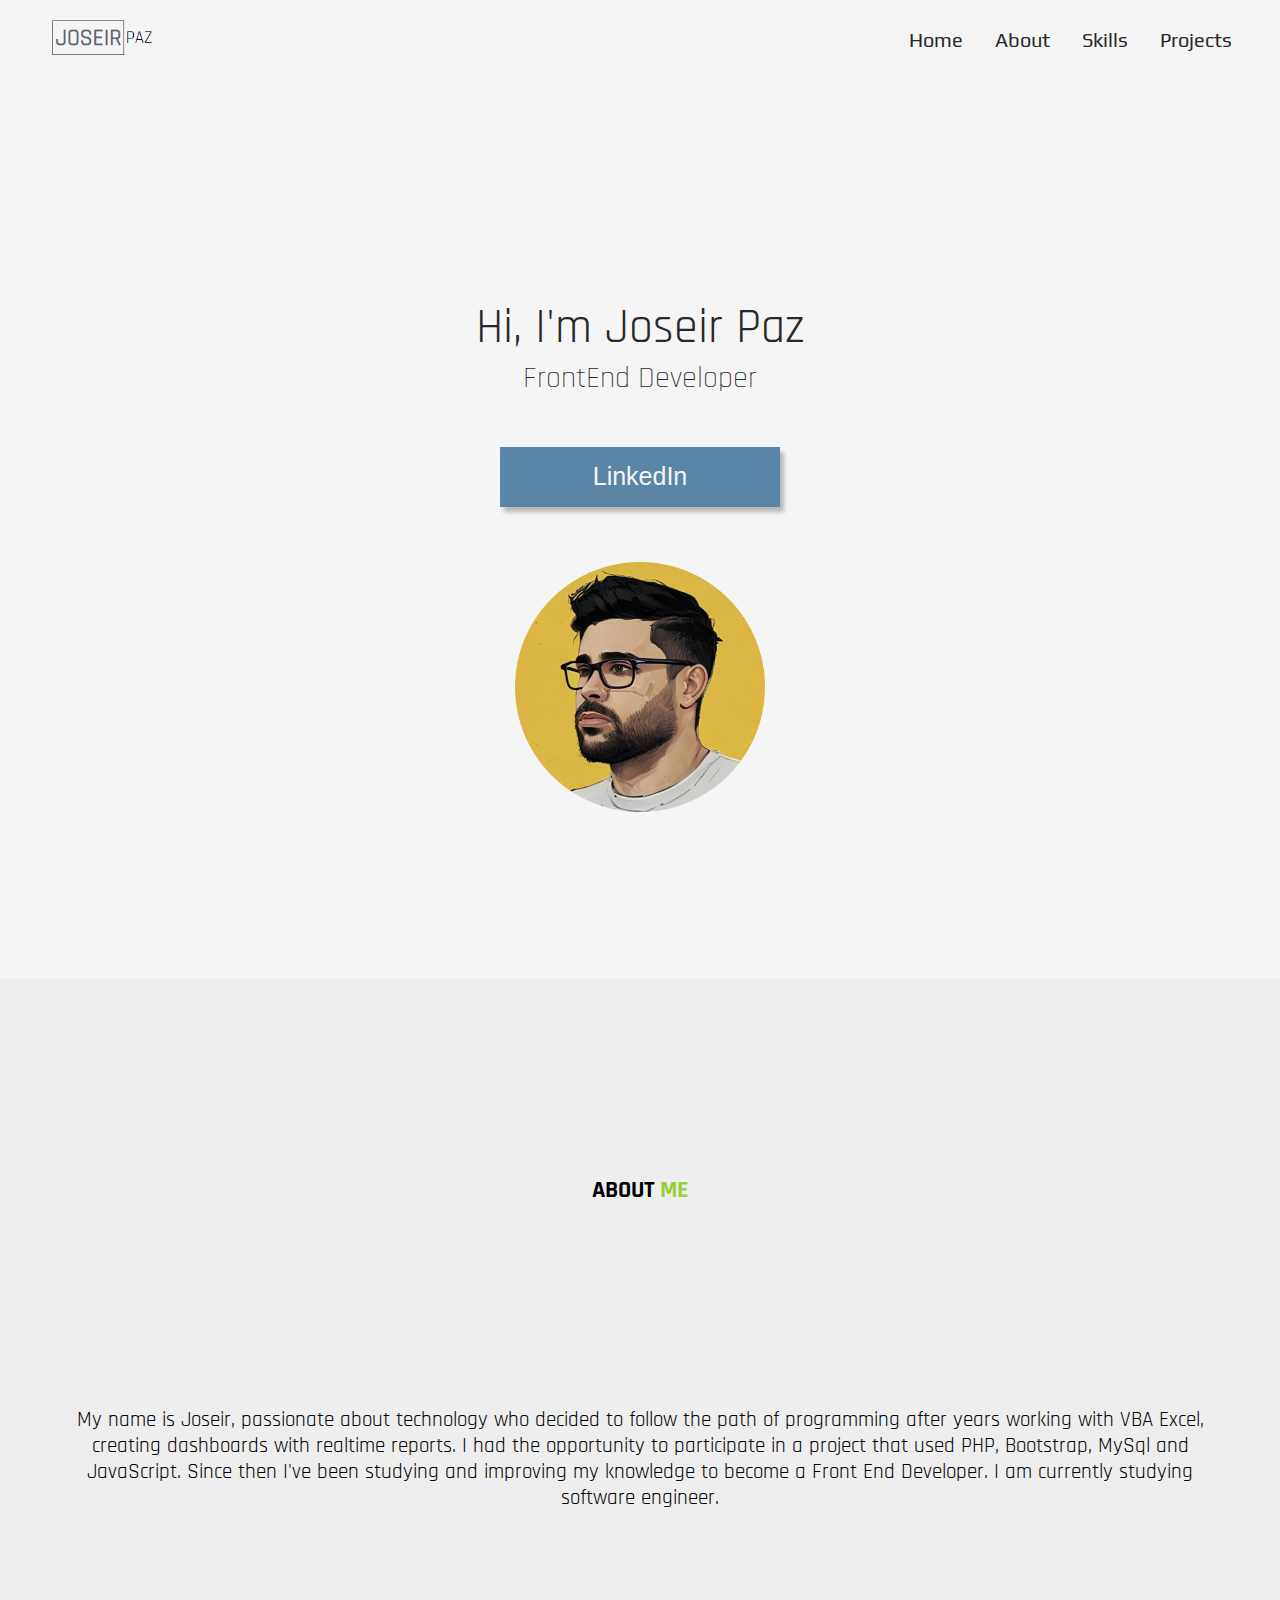
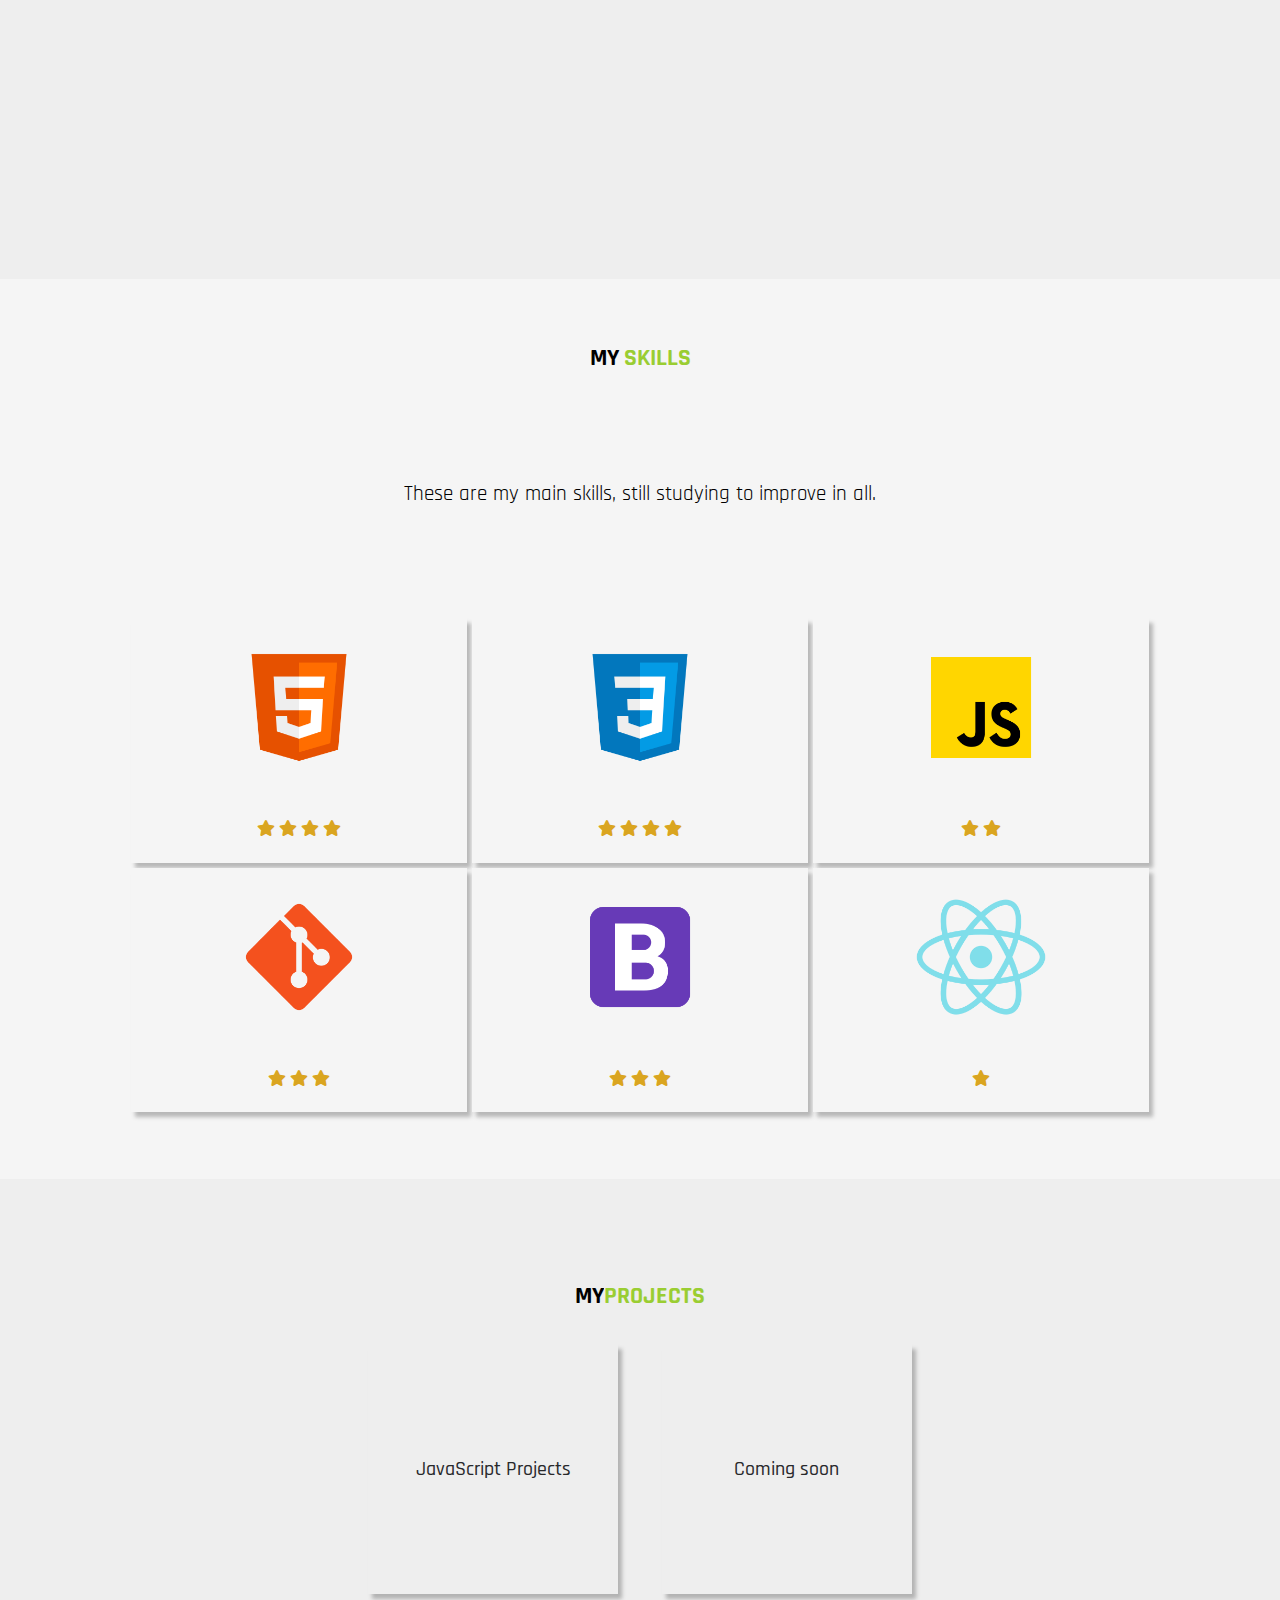
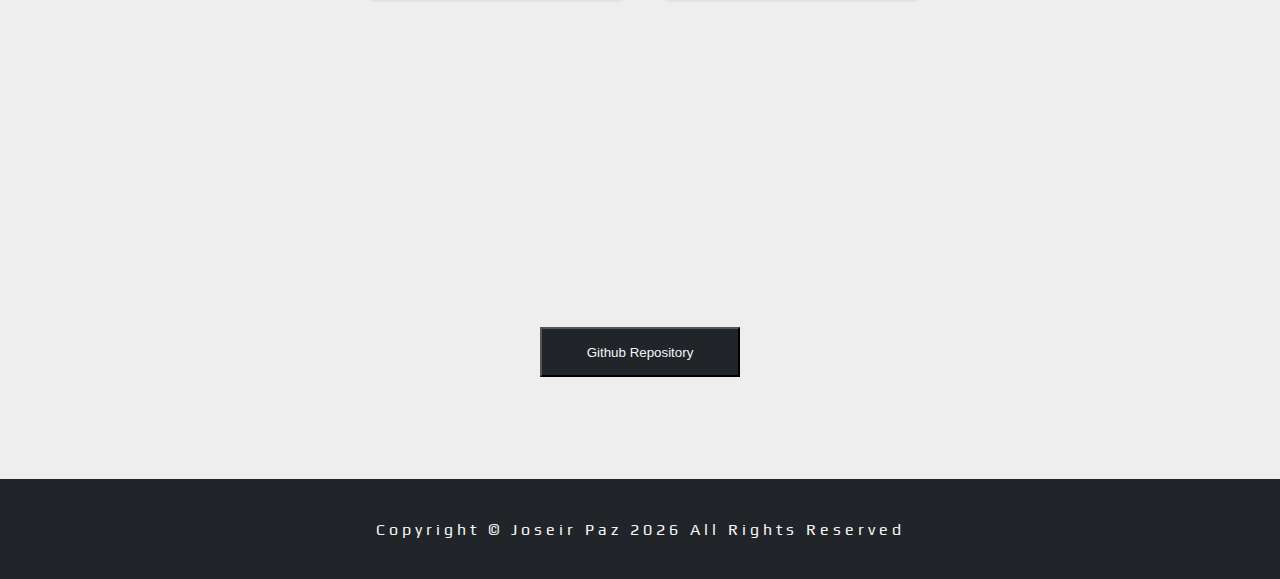
==== commit ec1f4bc9: "update project section" ====
--- a/newProfile/index.html
+++ b/newProfile/index.html
@@ -24,7 +24,9 @@
             <div class="nav-center">
                 <!-- nav header -->
                 <div class="nav-header">
-                    <img src="img/logo.png" alt="logo" class="logo">
+                    <a href="">
+                        <img src="img/logo.png" alt="logo" class="logo">
+                    </a>
                     <button class="nav-toggle">
                         <i class="fas fa-bars"></i>
                     </button>
@@ -55,9 +57,11 @@
                 <p class="name-subtitle">
                     FrontEnd Developer
                 </p>
-                <a href="#linkedin" class="scroll-link btn btn-blue">
-                    linkedin
-                </a>
+                <button class="scroll-link btn btn-blue"
+                    onclick=" window.open('https://www.linkedin.com/in/joseir-cavassani/', '_blank');">
+                    LinkedIn
+                </button>
+
             </div>
             <img src="img/me.png" alt="me" class="me">
         </div>
@@ -147,17 +151,19 @@
             <div class="title">
                 <h2 class="projects-color">my<span class="projects-color">projects</span></h2>
             </div>
-            <p>Lorem ipsum dolor sit amet consectetur, adipisicing elit. Repellat asperiores a quas at veniam cum
-                quam modi, velit recusandae quisquam officia consequatur reprehenderit. Eum, laboriosam?
-            </p>
-            <div class="box-projects">
-                <a href="https://joseircavassani.github.io/JavaScriptProjects/" target="_blank"
-                    class="btn-projects">JavaScript Projects
-                    1</a>
+            <div class="container-box-projects">
+                <div class="box-projects">
+                    <a href="https://joseircavassani.github.io/JavaScriptProjects/" target="_blank"
+                        class="btn-projects">JavaScript Projects</a>
+                </div>
+                <div class="box-projects">
+                    <a href="##" class="btn-projects">Coming soon</a>
+                </div>
             </div>
-            <div class="box-projects">
-                <p class="text-box-projects">JavaScript Projects 2</p>
-            </div>
+            <button class="btn-github"
+                onclick=" window.open('https://github.com/JoseirCavassani?tab=repositories/', '_blank');">
+                Github Repository
+            </button>
 
         </section>
     </main>
--- a/newProfile/css/style.css
+++ b/newProfile/css/style.css
@@ -187,10 +187,16 @@
 .btn-blue {
     background-color: var(--color-btn);
     color: var(--color-white);
+    border: none;
+    cursor: pointer;
+    position: relative;
+    top: 50px;
 }
 
 .me {
     width: 250px;
+    position: relative;
+    top: 50px;
 }
 
 /* MAIN CONTENT */
@@ -284,11 +290,18 @@
 /* PROJECTS */
 #projects {
     background-color: var(--color-gray);
-    border: 5px #212529 solid;
     padding: 10px;
-    display: flex;
-    flex-wrap: wrap;
+    width: 100%;
+}
+
+.container-box-projects {
+    display: flex;
     flex-direction: row;
+    justify-content: space-evenly;
+    width: 50%;
+    background-color: transparent;
+    position: relative;
+    bottom: 150px;
 }
 
 .box-projects {
@@ -296,24 +309,57 @@
     align-items: center;
     justify-content: space-around;
     height: 250px;
-    padding: 5px;
-
-
-    border: 2px solid blue;
+    width: 250px;
+    transition: var(--transition)
 }
 
 .box-projects:hover {
-    background-color: rgba(116, 121, 162, 0.53);
+    transform: scale(1.2);
+    transition: var(--transition);
 }
 
 .btn-projects {
-    color: red;
+    color: var(--color-text-primary);
     width: 100%;
     height: 100%;
-}
+    background-color: var(--color-gray);
+    padding: 5px;
+    font-size: 125%;
+    font-weight: 500;
+    box-shadow: 4px 5px 4px rgba(0, 0, 0, 0.25);
+    /*  */
+    display: flex;
+    align-items: center;
+    justify-content: space-evenly;
+    transition: var(--transition)
+}
+
+.btn-projects:hover {
+    background-color: var(--color-black);
+    color: var(--color-white);
+    transition: var(--transition)
+}
+
+
 
 .projects-color {
     background-color: var(--color-gray);
+}
+
+.btn-github {
+    background-color: var(--color-black);
+    color: var(--color-white);
+    height: 50px;
+    width: 200px;
+    cursor: pointer;
+    transition: var(--transition);
+
+}
+
+.btn-github:hover {
+    transform: scale(1.2);
+    transition: var(--transition);
+
 }
 
 /* FOOTER */
@@ -366,6 +412,7 @@
     z-index: 100;
 }
 
+/* animation button back to top */
 @keyframes bounce {
     0% {
         transform: scale(1);
